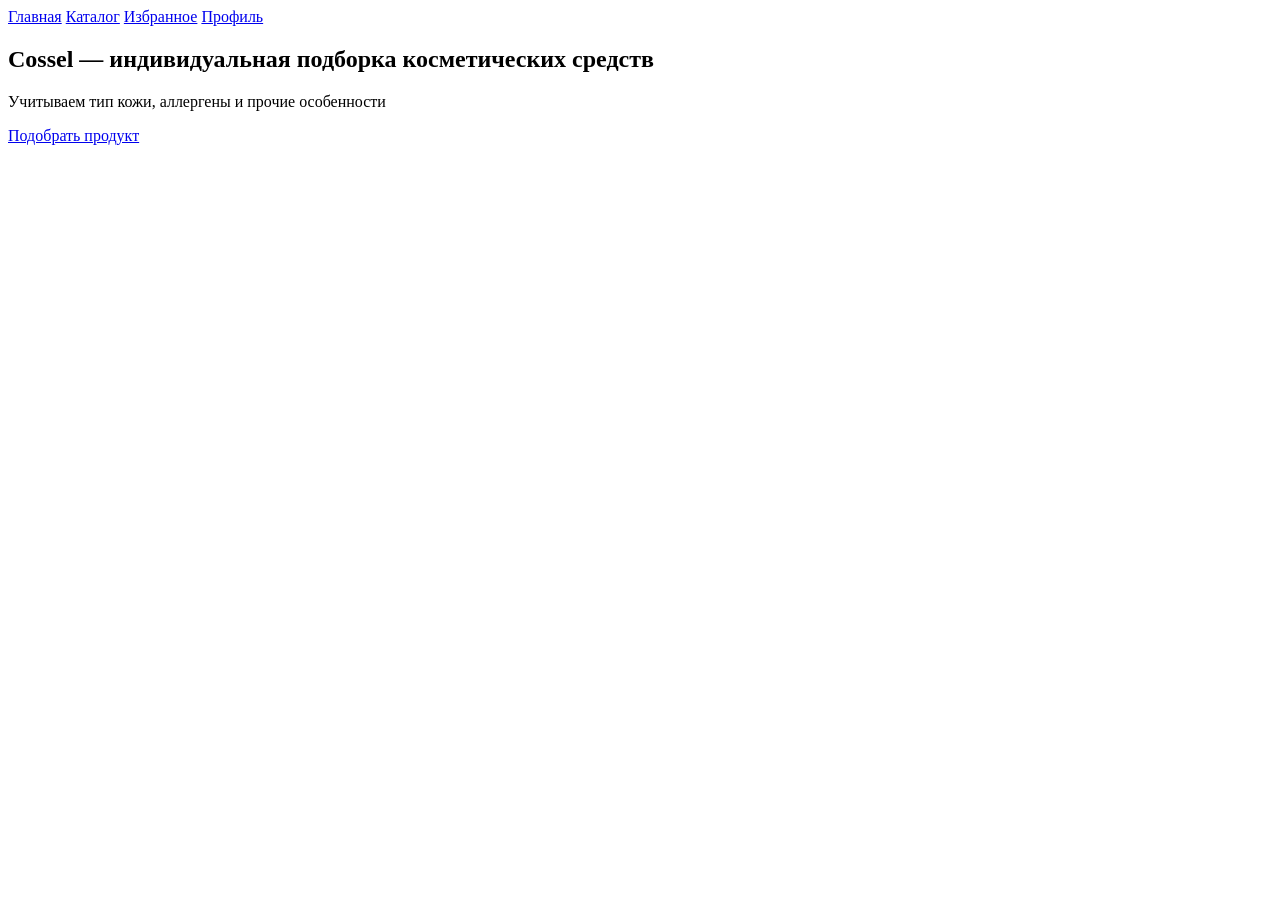
==== index.html @ 071b094f "HTML главной страницы" ====
<!DOCTYPE html>
<html lang="ru">
<head>
    <meta charset="UTF-8">
    <meta name="viewport" content="width=device-width, initial-scale=1.0">
    <title>Cossel — индивидуальная подборка косметики</title>
    <link rel="stylesheet" href="css/style.css">
</head>
<body>
    <header>
        <nav>
            <a href="index.html">Главная</a>
            <a href="pages/catalog.html">Каталог</a>
            <a href="pages/favorites.html">Избранное</a>
            <a href="pages/profile.html">Профиль</a>
        </nav>
    </header>
    <main>
        <section class="hero">
            <h1>Cossel — индивидуальная подборка косметических средств</h1>
            <p>Учитываем тип кожи, аллергены и прочие особенности</p>
            <a href="pages/quiz.html" class="btn-primary">Подобрать продукт</a>
        </section>
    </main>
    <script src="js/main.js"></script>
</body>
</html>
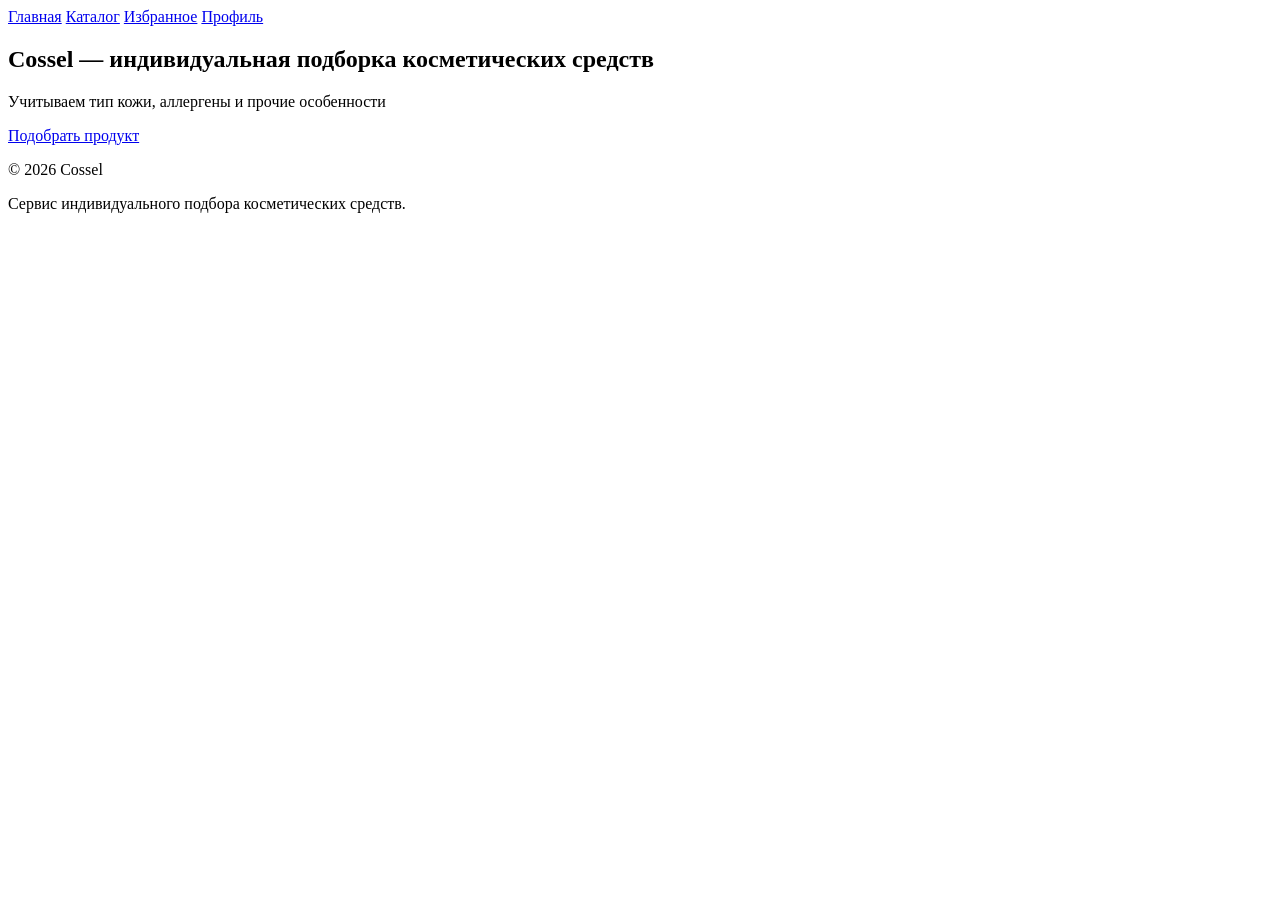
==== commit c1dc0207: "HTML избранное" ====
--- a/index.html
+++ b/index.html
@@ -3,7 +3,7 @@
 <head>
     <meta charset="UTF-8">
     <meta name="viewport" content="width=device-width, initial-scale=1.0">
-    <title>Cossel — индивидуальная подборка косметики</title>
+    <title>Cossel</title>
     <link rel="stylesheet" href="css/style.css">
 </head>
 <body>
@@ -22,6 +22,10 @@
             <a href="pages/quiz.html" class="btn-primary">Подобрать продукт</a>
         </section>
     </main>
+    <footer>
+    <p>© 2026 Cossel</p>
+    <p>Сервис индивидуального подбора косметических средств.</p>
+    </footer>
     <script src="js/main.js"></script>
 </body>
 </html>
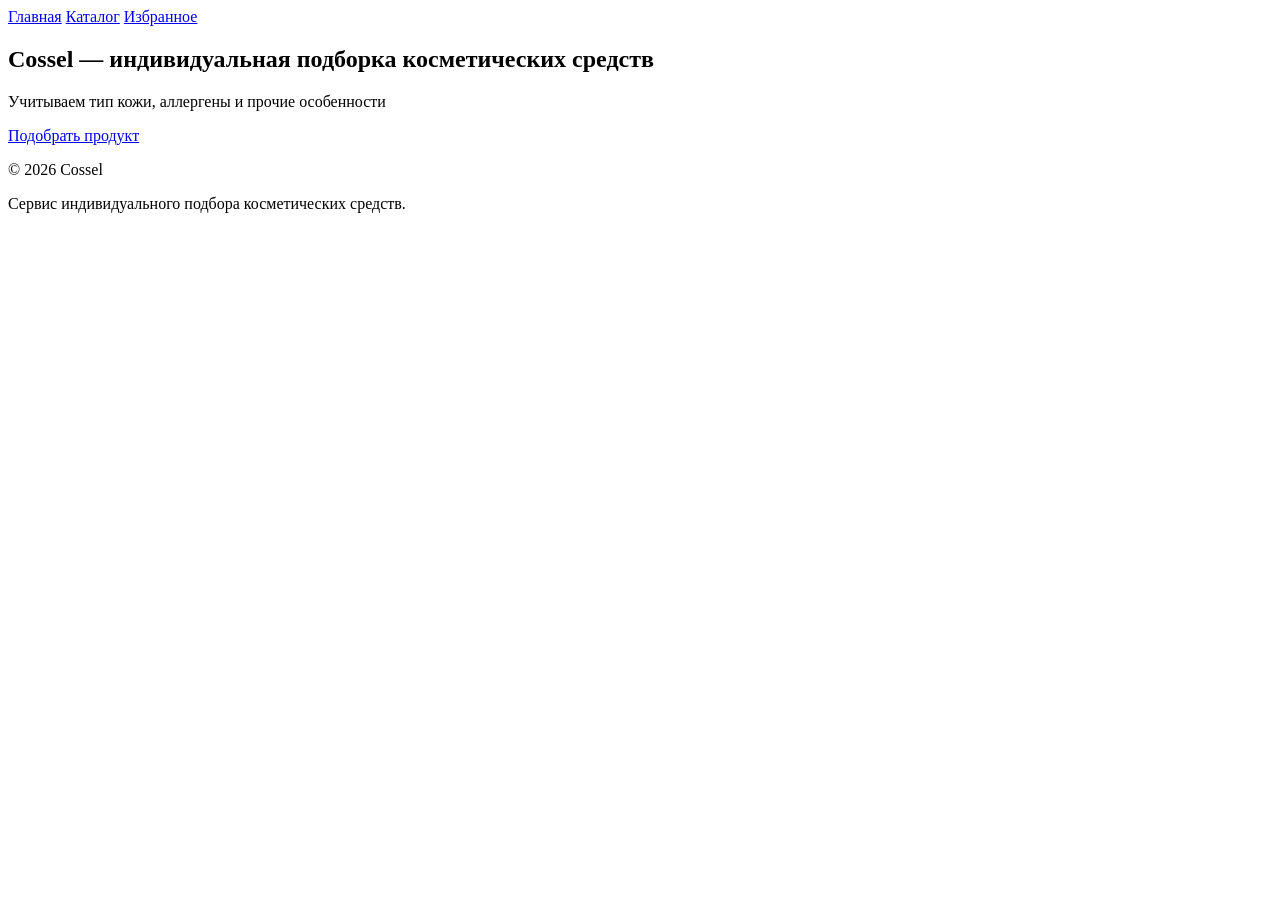
==== commit 328da93a: "HTML каталог" ====
--- a/index.html
+++ b/index.html
@@ -12,7 +12,6 @@
             <a href="index.html">Главная</a>
             <a href="pages/catalog.html">Каталог</a>
             <a href="pages/favorites.html">Избранное</a>
-            <a href="pages/profile.html">Профиль</a>
         </nav>
     </header>
     <main>
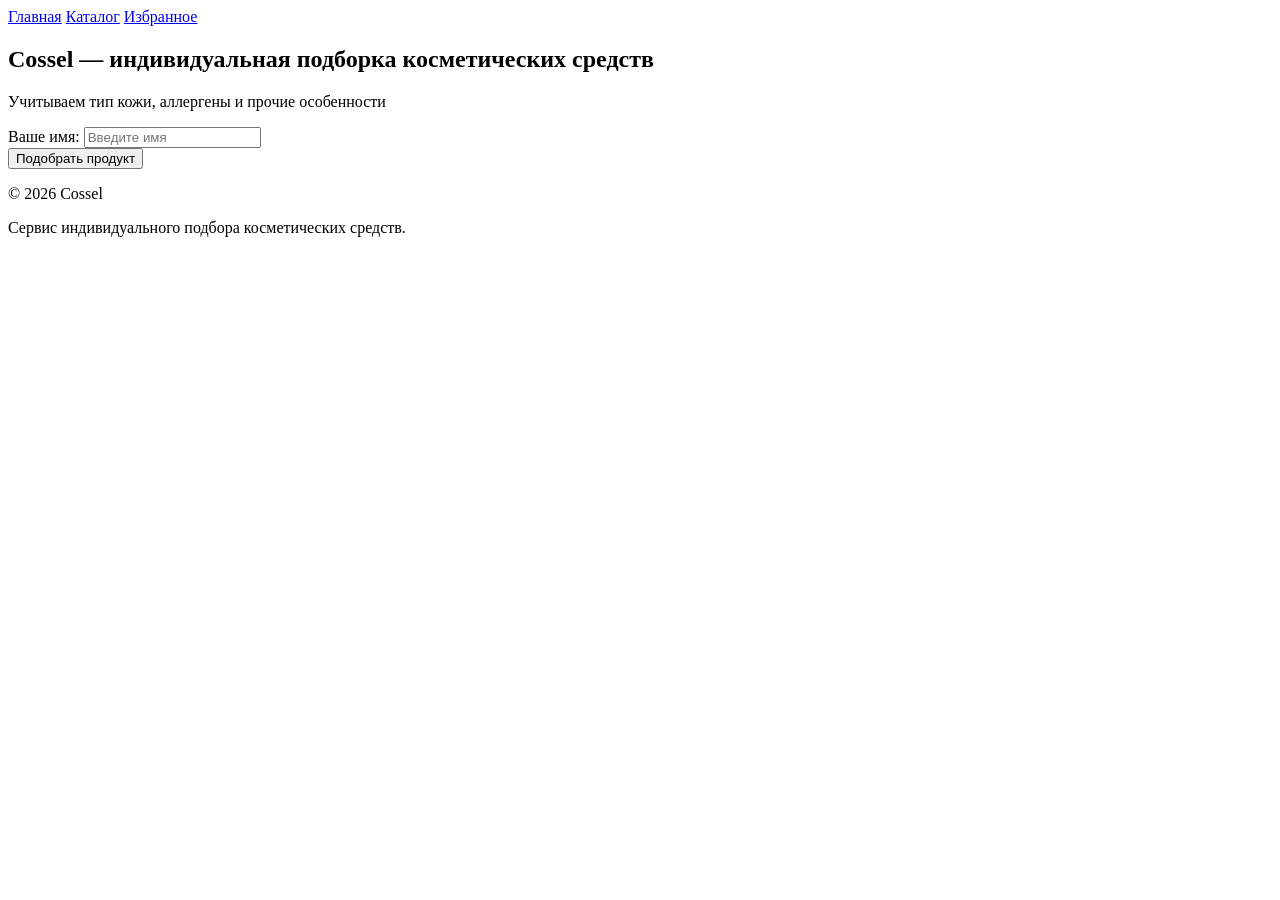
==== commit 88e64290: "HTML небольшие исправления всех страниц" ====
--- a/index.html
+++ b/index.html
@@ -1,30 +1,35 @@
-<!DOCTYPE html>
+<!doctype html>
 <html lang="ru">
-<head>
-    <meta charset="UTF-8">
-    <meta name="viewport" content="width=device-width, initial-scale=1.0">
+  <head>
+    <meta charset="UTF-8" />
+    <meta name="viewport" content="width=device-width, initial-scale=1.0" />
     <title>Cossel</title>
-    <link rel="stylesheet" href="css/style.css">
-</head>
-<body>
+    <link rel="stylesheet" href="css/style.css" />
+  </head>
+  <body>
     <header>
-        <nav>
-            <a href="index.html">Главная</a>
-            <a href="pages/catalog.html">Каталог</a>
-            <a href="pages/favorites.html">Избранное</a>
-        </nav>
+      <nav>
+        <a href="index.html">Главная</a>
+        <a href="pages/catalog.html">Каталог</a>
+        <a href="pages/favorites.html">Избранное</a>
+      </nav>
     </header>
     <main>
-        <section class="hero">
-            <h1>Cossel — индивидуальная подборка косметических средств</h1>
-            <p>Учитываем тип кожи, аллергены и прочие особенности</p>
-            <a href="pages/quiz.html" class="btn-primary">Подобрать продукт</a>
-        </section>
+      <section class="hero">
+        <h1>Cossel — индивидуальная подборка косметических средств</h1>
+        <p>Учитываем тип кожи, аллергены и прочие особенности</p>
+        <label for="userName">Ваше имя:</label>
+
+        <input type="text" id="userName" placeholder="Введите имя" />
+        <form action="pages/quiz.html">
+          <button type="submit" class="btn-primary">Подобрать продукт</button>
+        </form>
+      </section>
     </main>
     <footer>
-    <p>© 2026 Cossel</p>
-    <p>Сервис индивидуального подбора косметических средств.</p>
+      <p>© 2026 Cossel</p>
+      <p>Сервис индивидуального подбора косметических средств.</p>
     </footer>
     <script src="js/main.js"></script>
-</body>
+  </body>
 </html>
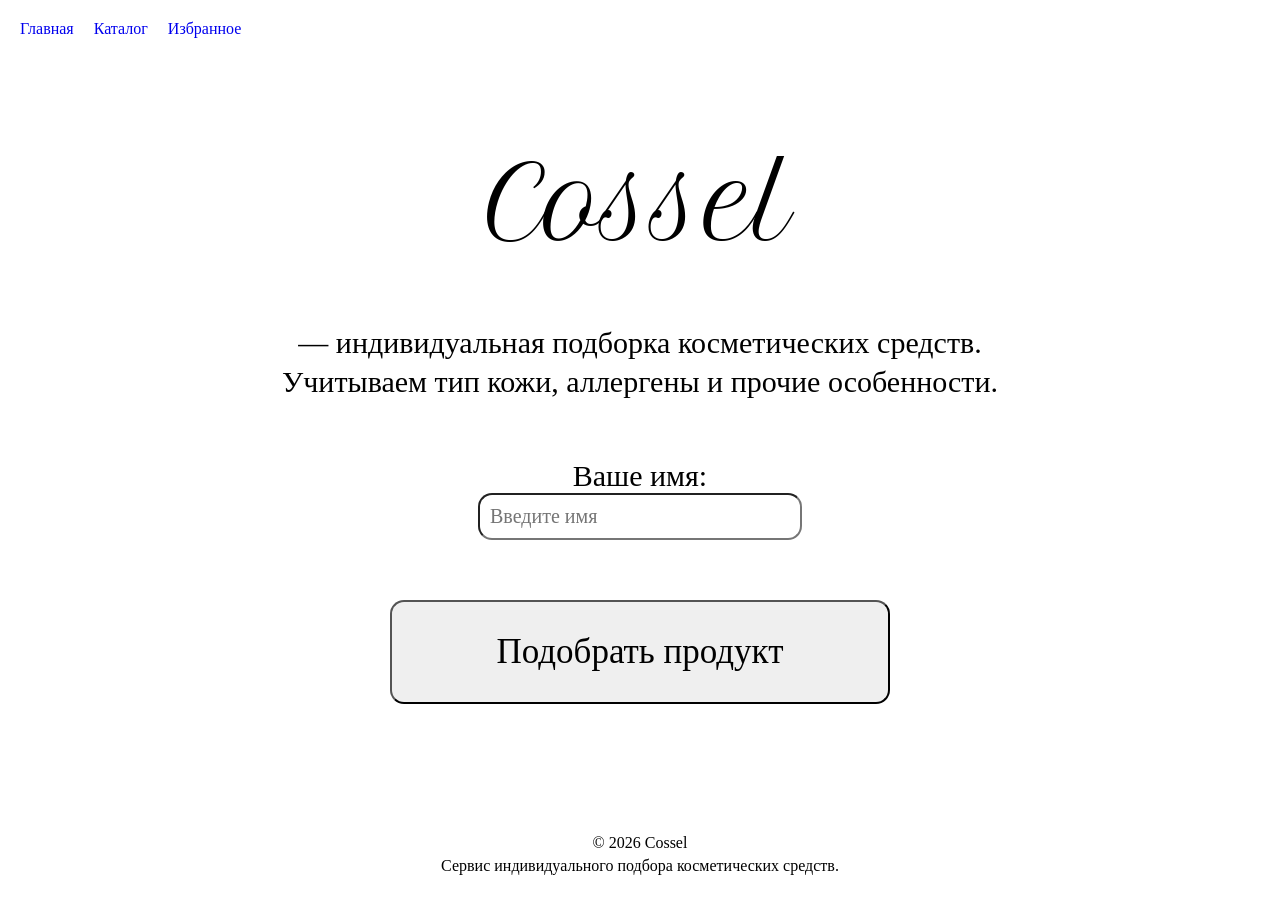
==== commit dfe7d466: "CSS главная страница" ====
--- a/index.html
+++ b/index.html
@@ -5,6 +5,9 @@
     <meta name="viewport" content="width=device-width, initial-scale=1.0" />
     <title>Cossel</title>
     <link rel="stylesheet" href="css/style.css" />
+    <link rel="preconnect" href="https://fonts.googleapis.com">
+    <link rel="preconnect" href="https://fonts.gstatic.com" crossorigin>
+    <link href="https://fonts.googleapis.com/css2?family=Petit+Formal+Script&display=swap" rel="stylesheet">
   </head>
   <body>
     <header>
@@ -15,14 +18,14 @@
       </nav>
     </header>
     <main>
-      <section class="hero">
-        <h1>Cossel — индивидуальная подборка косметических средств</h1>
-        <p>Учитываем тип кожи, аллергены и прочие особенности</p>
+      <section class="mainpage">
+        <h1>Cossel</h1>
+        <p class="maintext">— индивидуальная подборка косметических средств.</p>
+        <p class="maintext">Учитываем тип кожи, аллергены и прочие особенности.</p>
         <label for="userName">Ваше имя:</label>
-
         <input type="text" id="userName" placeholder="Введите имя" />
         <form action="pages/quiz.html">
-          <button type="submit" class="btn-primary">Подобрать продукт</button>
+          <button type="submit" class="button-chooseproduct">Подобрать продукт</button>
         </form>
       </section>
     </main>
--- a/css/style.css
+++ b/css/style.css
@@ -0,0 +1,61 @@
+body {
+    margin: 0;
+    min-height: 100vh;
+    display: flex;
+    flex-direction: column;
+}
+main {
+    flex: 1;
+}
+footer {
+    text-align: center;
+    margin-bottom: 20px;
+}
+footer p {
+    margin: 5px 0;
+}
+nav {
+    display: flex;
+    gap: 20px;
+    padding: 20px;
+}
+nav a {
+    text-decoration: none;
+}
+.mainpage {
+    font-family: Georgia, serif;
+    text-align: center;
+}
+.mainpage h1 {
+    font-family: "Petit Formal Script", cursive;
+    font-weight: 400;
+    font-size: 100px;
+    margin-bottom: 60px;
+}
+.maintext {
+    font-size: 30px;
+    margin: 5px 0;
+}
+.mainpage label {
+    display: block;
+    margin-top: 60px;
+    font-size: 30px;
+}
+#userName {
+    width: 300px;
+    padding: 10px;
+    border-radius: 14px;
+    margin-bottom: 60px;
+}
+.mainpage input {
+    font-family: Georgia, serif;
+    font-size: 20px;
+}
+.button-chooseproduct {
+    font-family: Georgia, serif;
+    font-size: 35px;
+    cursor: pointer;
+    padding: 30px;
+    border-radius: 14px;
+    width: 500px;
+}
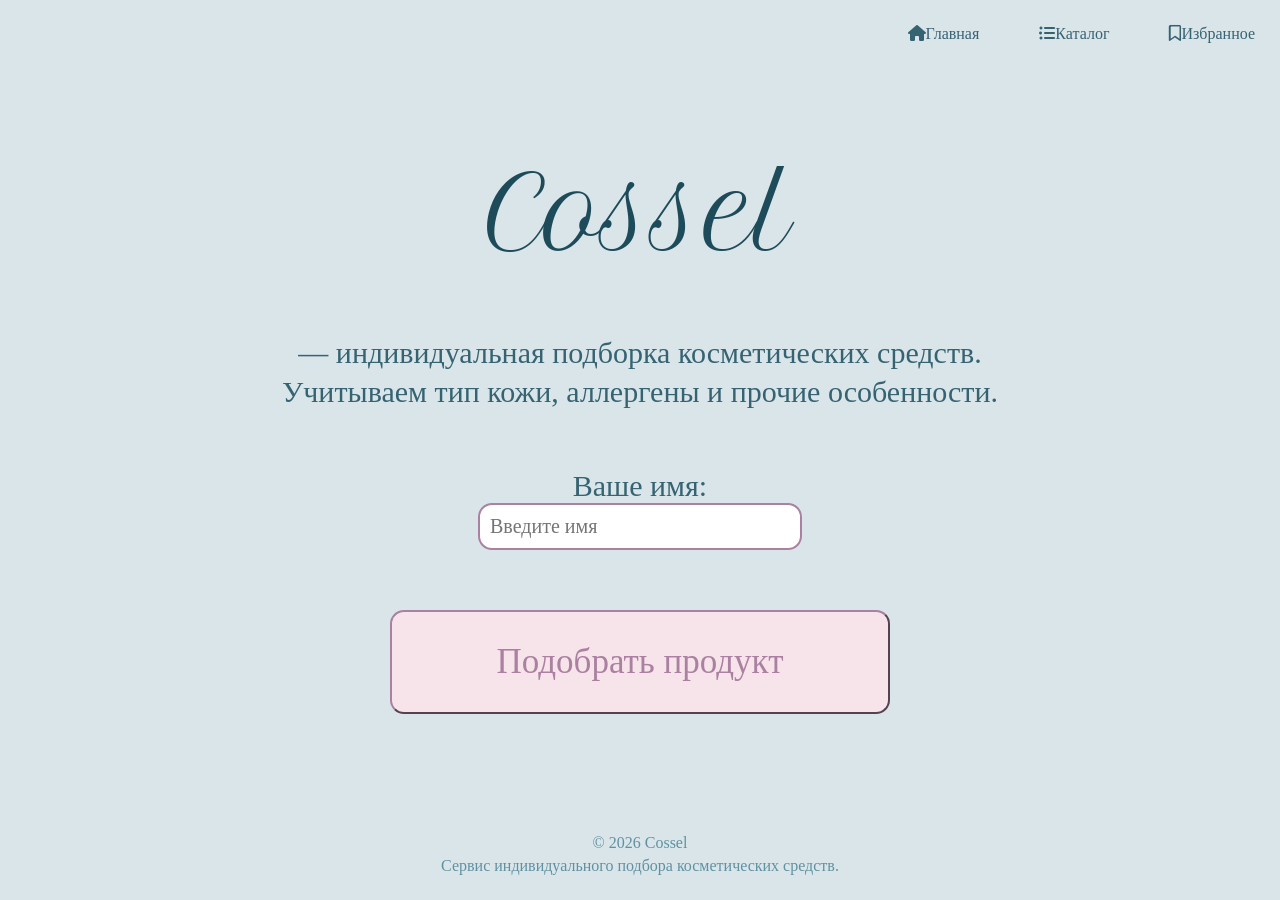
==== commit fd96ca8f: "CSS добавление цветов на главной" ====
--- a/index.html
+++ b/index.html
@@ -8,13 +8,15 @@
     <link rel="preconnect" href="https://fonts.googleapis.com">
     <link rel="preconnect" href="https://fonts.gstatic.com" crossorigin>
     <link href="https://fonts.googleapis.com/css2?family=Petit+Formal+Script&display=swap" rel="stylesheet">
+    <link rel="stylesheet" href="https://cdnjs.cloudflare.com/ajax/libs/font-awesome/6.5.2/css/all.min.css"
+    />
   </head>
   <body>
     <header>
       <nav>
-        <a href="index.html">Главная</a>
-        <a href="pages/catalog.html">Каталог</a>
-        <a href="pages/favorites.html">Избранное</a>
+        <a href="index.html"><i class="fa-solid fa-house"></i>Главная</a>
+        <a href="pages/catalog.html"><i class="fa-solid fa-list-ul"></i>Каталог</a>
+        <a href="pages/favorites.html"><i class="fa-regular fa-bookmark"></i>Избранное</a>
       </nav>
     </header>
     <main>
--- a/css/style.css
+++ b/css/style.css
@@ -1,4 +1,5 @@
 body {
+    background-color: #d9e5e9;
     margin: 0;
     min-height: 100vh;
     display: flex;
@@ -13,16 +14,20 @@
 }
 footer p {
     margin: 5px 0;
+    color: #6091a1;
 }
 nav {
     display: flex;
-    gap: 20px;
-    padding: 20px;
+    justify-content: flex-end;
+    gap: 60px;
+    padding: 25px;
 }
 nav a {
     text-decoration: none;
+    color: #366372;
 }
 .mainpage {
+    color: #366372;
     font-family: Georgia, serif;
     text-align: center;
 }
@@ -31,6 +36,7 @@
     font-weight: 400;
     font-size: 100px;
     margin-bottom: 60px;
+    color: #1e4b5a;
 }
 .maintext {
     font-size: 30px;
@@ -50,6 +56,7 @@
 .mainpage input {
     font-family: Georgia, serif;
     font-size: 20px;
+    border: 2px solid #aa81a1;
 }
 .button-chooseproduct {
     font-family: Georgia, serif;
@@ -58,4 +65,7 @@
     padding: 30px;
     border-radius: 14px;
     width: 500px;
+    border-color: #aa81a1;
+    background-color: #f7e3ea;
+    color: #aa81a1;
 }
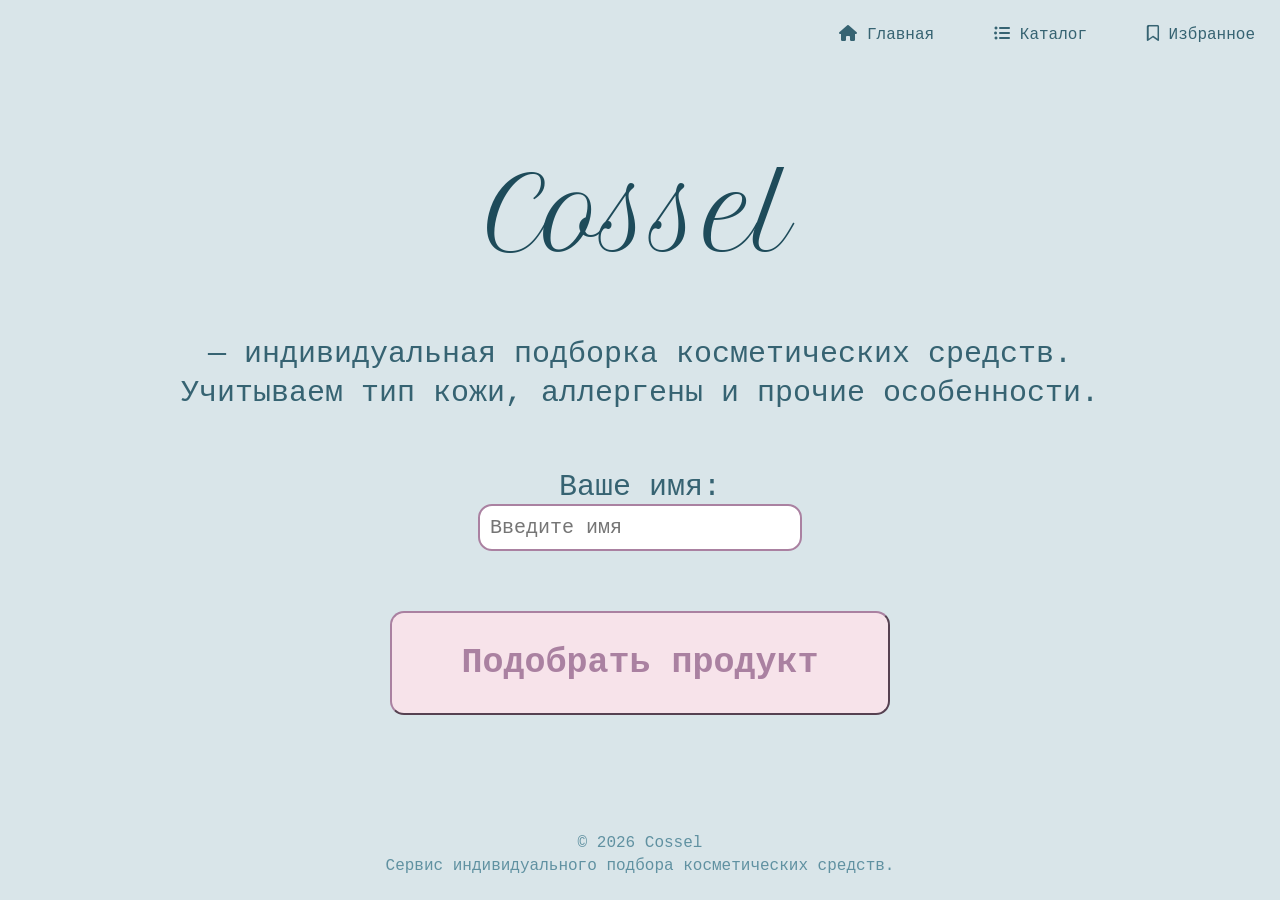
==== commit c002a440: "изменение шрифтов" ====
--- a/index.html
+++ b/index.html
@@ -14,9 +14,9 @@
   <body>
     <header>
       <nav>
-        <a href="index.html"><i class="fa-solid fa-house"></i>Главная</a>
-        <a href="pages/catalog.html"><i class="fa-solid fa-list-ul"></i>Каталог</a>
-        <a href="pages/favorites.html"><i class="fa-regular fa-bookmark"></i>Избранное</a>
+        <a href="index.html"><i class="fa-solid fa-house"></i> Главная</a>
+        <a href="pages/catalog.html"><i class="fa-solid fa-list-ul"></i> Каталог</a>
+        <a href="pages/favorites.html"><i class="fa-regular fa-bookmark"></i> Избранное</a>
       </nav>
     </header>
     <main>
--- a/css/style.css
+++ b/css/style.css
@@ -11,6 +11,7 @@
 footer {
     text-align: center;
     margin-bottom: 20px;
+    font-family: Courier New, monospace;
 }
 footer p {
     margin: 5px 0;
@@ -21,6 +22,7 @@
     justify-content: flex-end;
     gap: 60px;
     padding: 25px;
+    font-family: Courier New, monospace;
 }
 nav a {
     text-decoration: none;
@@ -28,7 +30,7 @@
 }
 .mainpage {
     color: #366372;
-    font-family: Georgia, serif;
+    font-family: Courier New, monospace;
     text-align: center;
 }
 .mainpage h1 {
@@ -54,13 +56,14 @@
     margin-bottom: 60px;
 }
 .mainpage input {
-    font-family: Georgia, serif;
+    font-family: Courier New, monospace;
     font-size: 20px;
     border: 2px solid #aa81a1;
 }
 .button-chooseproduct {
-    font-family: Georgia, serif;
+    font-family: Courier New, monospace;
     font-size: 35px;
+    font-weight: 700;
     cursor: pointer;
     padding: 30px;
     border-radius: 14px;
